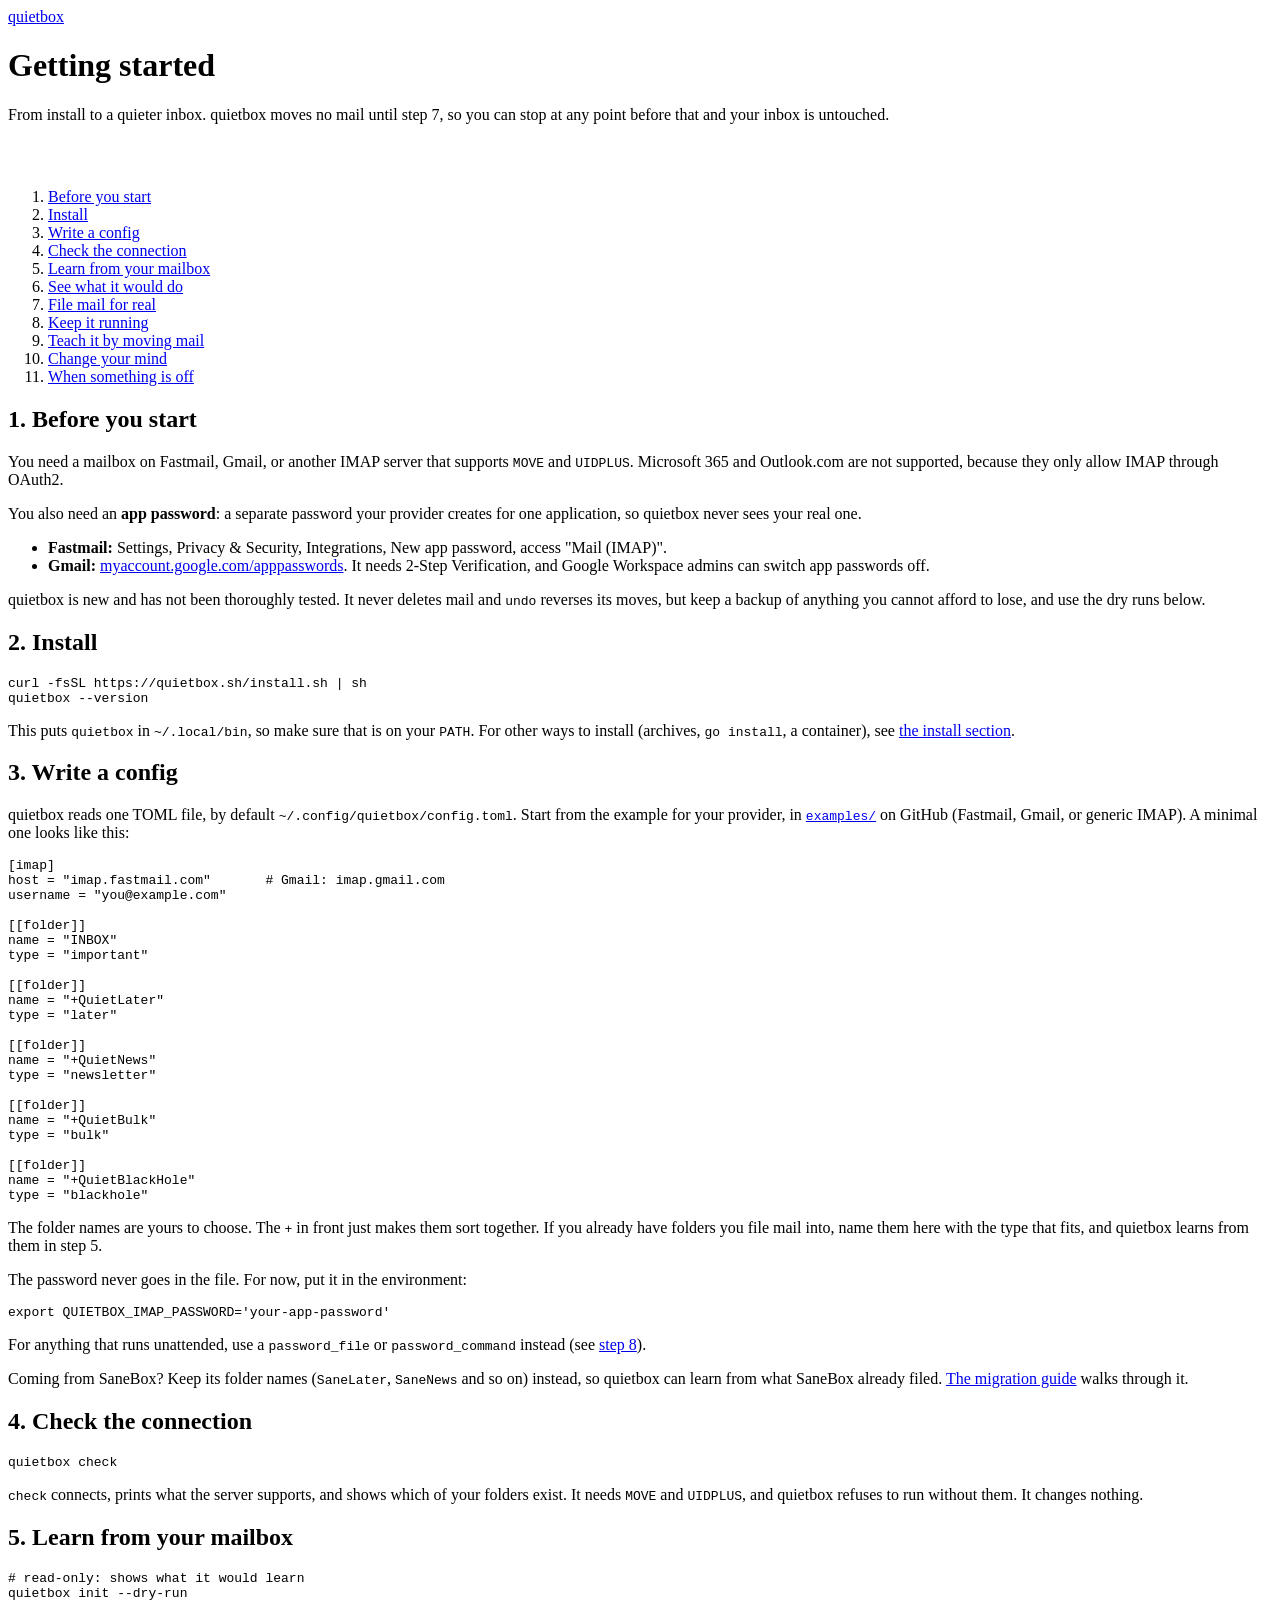
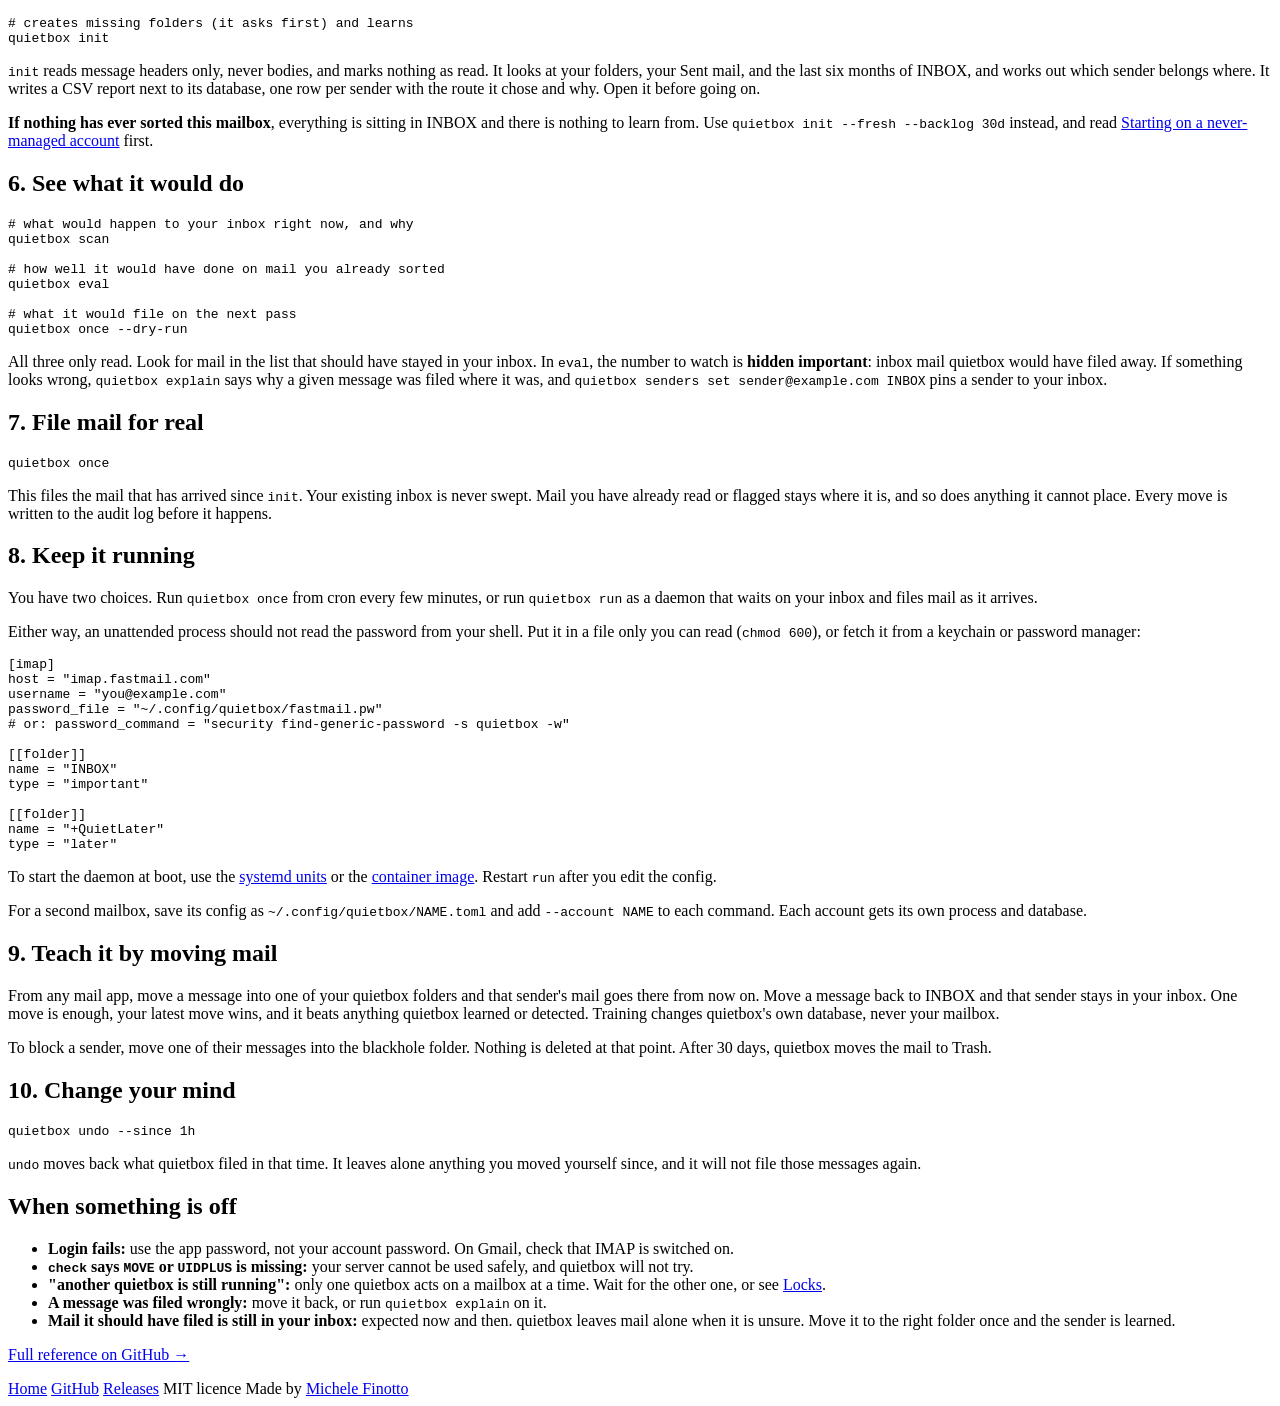
==== site/guide/index.html @ 0d4b9ef0 "feat(site): getting started guide, with its TOML blocks tested Claude-Session: https://claude.ai/cod" ====
<!doctype html>
<html lang="en">
<head>
<meta charset="utf-8">
<meta name="viewport" content="width=device-width, initial-scale=1">
<title>Getting started with quietbox</title>
<meta name="description" content="Install quietbox, connect it to your mailbox, check what it learned, and let it run, step by step.">
<meta property="og:title" content="Getting started with quietbox">
<meta property="og:description" content="From install to a quieter inbox, step by step.">
<meta property="og:image" content="https://quietbox.sh/og.png">
<meta property="og:url" content="https://quietbox.sh/guide/">
<meta name="twitter:card" content="summary_large_image">
<link rel="icon" href="/favicon.svg" type="image/svg+xml">
<link rel="icon" href="/favicon-32.png" sizes="32x32" type="image/png">
<link rel="apple-touch-icon" href="/favicon-180.png">
<link rel="preconnect" href="https://fonts.googleapis.com">
<link rel="preconnect" href="https://fonts.gstatic.com" crossorigin>
<link rel="stylesheet" href="https://fonts.googleapis.com/css2?family=Manrope:wght@500;700&family=JetBrains+Mono:wght@400&display=swap">
<link rel="stylesheet" href="/style.css">
</head>
<body>
<div class="wrap">

  <header class="hero" style="padding-bottom:2rem">
    <div class="wordmark"><a href="/">quietbox</a></div>
    <h1>Getting started</h1>
    <p class="lede">From install to a quieter inbox. quietbox moves no mail until step 7, so you can stop at any point before that and your inbox is untouched.</p>
  </header>

  <nav class="toc" aria-label="Steps">
    <ol>
      <li><a href="#before">Before you start</a></li>
      <li><a href="#install">Install</a></li>
      <li><a href="#config">Write a config</a></li>
      <li><a href="#check">Check the connection</a></li>
      <li><a href="#learn">Learn from your mailbox</a></li>
      <li><a href="#review">See what it would do</a></li>
      <li><a href="#file">File mail for real</a></li>
      <li><a href="#running">Keep it running</a></li>
      <li><a href="#training">Teach it by moving mail</a></li>
      <li><a href="#undo">Change your mind</a></li>
      <li><a href="#trouble">When something is off</a></li>
    </ol>
  </nav>

  <section id="before">
    <h2>1. Before you start</h2>
    <p>You need a mailbox on Fastmail, Gmail, or another IMAP server that supports <code>MOVE</code> and <code>UIDPLUS</code>. Microsoft 365 and Outlook.com are not supported, because they only allow IMAP through OAuth2.</p>
    <p>You also need an <strong>app password</strong>: a separate password your provider creates for one application, so quietbox never sees your real one.</p>
    <ul class="plain">
      <li><strong>Fastmail:</strong> Settings, Privacy &amp; Security, Integrations, New app password, access "Mail (IMAP)".</li>
      <li><strong>Gmail:</strong> <a href="https://myaccount.google.com/apppasswords">myaccount.google.com/apppasswords</a>. It needs 2-Step Verification, and Google Workspace admins can switch app passwords off.</li>
    </ul>
    <div class="note"><p>quietbox is new and has not been thoroughly tested. It never deletes mail and <code>undo</code> reverses its moves, but keep a backup of anything you cannot afford to lose, and use the dry runs below.</p></div>
  </section>

  <section id="install">
    <h2>2. Install</h2>
<pre><code>curl -fsSL https://quietbox.sh/install.sh | sh
quietbox --version</code></pre>
    <p style="margin-top:1rem" class="muted">This puts <code>quietbox</code> in <code>~/.local/bin</code>, so make sure that is on your <code>PATH</code>. For other ways to install (archives, <code>go install</code>, a container), see <a href="/#install">the install section</a>.</p>
  </section>

  <section id="config">
    <h2>3. Write a config</h2>
    <p>quietbox reads one TOML file, by default <code>~/.config/quietbox/config.toml</code>. Start from the example for your provider, in <a href="https://github.com/michele/quietbox/tree/main/examples"><code>examples/</code></a> on GitHub (Fastmail, Gmail, or generic IMAP). A minimal one looks like this:</p>
<pre data-lang="toml"><code>[imap]
host = "imap.fastmail.com"       # Gmail: imap.gmail.com
username = "you@example.com"

[[folder]]
name = "INBOX"
type = "important"

[[folder]]
name = "+QuietLater"
type = "later"

[[folder]]
name = "+QuietNews"
type = "newsletter"

[[folder]]
name = "+QuietBulk"
type = "bulk"

[[folder]]
name = "+QuietBlackHole"
type = "blackhole"</code></pre>
    <p style="margin-top:1rem">The folder names are yours to choose. The <code>+</code> in front just makes them sort together. If you already have folders you file mail into, name them here with the type that fits, and quietbox learns from them in step 5.</p>
    <p>The password never goes in the file. For now, put it in the environment:</p>
<pre><code>export QUIETBOX_IMAP_PASSWORD='your-app-password'</code></pre>
    <p style="margin-top:1rem" class="muted">For anything that runs unattended, use a <code>password_file</code> or <code>password_command</code> instead (see <a href="#running">step 8</a>).</p>
    <div class="note"><p>Coming from SaneBox? Keep its folder names (<code>SaneLater</code>, <code>SaneNews</code> and so on) instead, so quietbox can learn from what SaneBox already filed. <a href="https://github.com/michele/quietbox/blob/main/docs/MIGRATING-FROM-SANEBOX.md">The migration guide</a> walks through it.</p></div>
  </section>

  <section id="check">
    <h2>4. Check the connection</h2>
<pre><code>quietbox check</code></pre>
    <p style="margin-top:1rem"><code>check</code> connects, prints what the server supports, and shows which of your folders exist. It needs <code>MOVE</code> and <code>UIDPLUS</code>, and quietbox refuses to run without them. It changes nothing.</p>
  </section>

  <section id="learn">
    <h2>5. Learn from your mailbox</h2>
<pre><code><span class="c"># read-only: shows what it would learn</span>
quietbox init --dry-run

<span class="c"># creates missing folders (it asks first) and learns</span>
quietbox init</code></pre>
    <p style="margin-top:1rem"><code>init</code> reads message headers only, never bodies, and marks nothing as read. It looks at your folders, your Sent mail, and the last six months of INBOX, and works out which sender belongs where. It writes a CSV report next to its database, one row per sender with the route it chose and why. Open it before going on.</p>
    <div class="note"><p><strong>If nothing has ever sorted this mailbox</strong>, everything is sitting in INBOX and there is nothing to learn from. Use <code>quietbox init --fresh --backlog 30d</code> instead, and read <a href="https://github.com/michele/quietbox#starting-on-a-never-managed-account">Starting on a never-managed account</a> first.</p></div>
  </section>

  <section id="review">
    <h2>6. See what it would do</h2>
<pre><code><span class="c"># what would happen to your inbox right now, and why</span>
quietbox scan

<span class="c"># how well it would have done on mail you already sorted</span>
quietbox eval

<span class="c"># what it would file on the next pass</span>
quietbox once --dry-run</code></pre>
    <p style="margin-top:1rem">All three only read. Look for mail in the list that should have stayed in your inbox. In <code>eval</code>, the number to watch is <strong>hidden important</strong>: inbox mail quietbox would have filed away. If something looks wrong, <code>quietbox explain</code> says why a given message was filed where it was, and <code>quietbox senders set sender@example.com INBOX</code> pins a sender to your inbox.</p>
  </section>

  <section id="file">
    <h2>7. File mail for real</h2>
<pre><code>quietbox once</code></pre>
    <p style="margin-top:1rem">This files the mail that has arrived since <code>init</code>. Your existing inbox is never swept. Mail you have already read or flagged stays where it is, and so does anything it cannot place. Every move is written to the audit log before it happens.</p>
  </section>

  <section id="running">
    <h2>8. Keep it running</h2>
    <p>You have two choices. Run <code>quietbox once</code> from cron every few minutes, or run <code>quietbox run</code> as a daemon that waits on your inbox and files mail as it arrives.</p>
    <p>Either way, an unattended process should not read the password from your shell. Put it in a file only you can read (<code>chmod 600</code>), or fetch it from a keychain or password manager:</p>
<pre data-lang="toml"><code>[imap]
host = "imap.fastmail.com"
username = "you@example.com"
password_file = "~/.config/quietbox/fastmail.pw"
# or: password_command = "security find-generic-password -s quietbox -w"

[[folder]]
name = "INBOX"
type = "important"

[[folder]]
name = "+QuietLater"
type = "later"</code></pre>
    <p style="margin-top:1rem">To start the daemon at boot, use the <a href="https://github.com/michele/quietbox/blob/main/docs/SYSTEMD.md">systemd units</a> or the <a href="https://github.com/michele/quietbox/blob/main/docs/DEPLOY.md">container image</a>. Restart <code>run</code> after you edit the config.</p>
    <p>For a second mailbox, save its config as <code>~/.config/quietbox/NAME.toml</code> and add <code>--account NAME</code> to each command. Each account gets its own process and database.</p>
  </section>

  <section id="training">
    <h2>9. Teach it by moving mail</h2>
    <p>From any mail app, move a message into one of your quietbox folders and that sender's mail goes there from now on. Move a message back to INBOX and that sender stays in your inbox. One move is enough, your latest move wins, and it beats anything quietbox learned or detected. Training changes quietbox's own database, never your mailbox.</p>
    <p>To block a sender, move one of their messages into the blackhole folder. Nothing is deleted at that point. After 30 days, quietbox moves the mail to Trash.</p>
  </section>

  <section id="undo">
    <h2>10. Change your mind</h2>
<pre><code>quietbox undo --since 1h</code></pre>
    <p style="margin-top:1rem"><code>undo</code> moves back what quietbox filed in that time. It leaves alone anything you moved yourself since, and it will not file those messages again.</p>
  </section>

  <section id="trouble">
    <h2>When something is off</h2>
    <ul class="plain">
      <li><strong>Login fails:</strong> use the app password, not your account password. On Gmail, check that IMAP is switched on.</li>
      <li><strong><code>check</code> says <code>MOVE</code> or <code>UIDPLUS</code> is missing:</strong> your server cannot be used safely, and quietbox will not try.</li>
      <li><strong>"another quietbox is still running":</strong> only one quietbox acts on a mailbox at a time. Wait for the other one, or see <a href="https://github.com/michele/quietbox#locks">Locks</a>.</li>
      <li><strong>A message was filed wrongly:</strong> move it back, or run <code>quietbox explain</code> on it.</li>
      <li><strong>Mail it should have filed is still in your inbox:</strong> expected now and then. quietbox leaves mail alone when it is unsure. Move it to the right folder once and the sender is learned.</li>
    </ul>
    <p class="next"><a href="https://github.com/michele/quietbox#usage">Full reference on GitHub &rarr;</a></p>
  </section>

</div>

<footer>
  <div class="wrap">
    <a href="/">Home</a>
    <a href="https://github.com/michele/quietbox">GitHub</a>
    <a href="https://github.com/michele/quietbox/releases">Releases</a>
    <span>MIT licence</span>
    <span>Made by <a href="https://finotto.org">Michele Finotto</a></span>
  </div>
</footer>
</body>
</html>
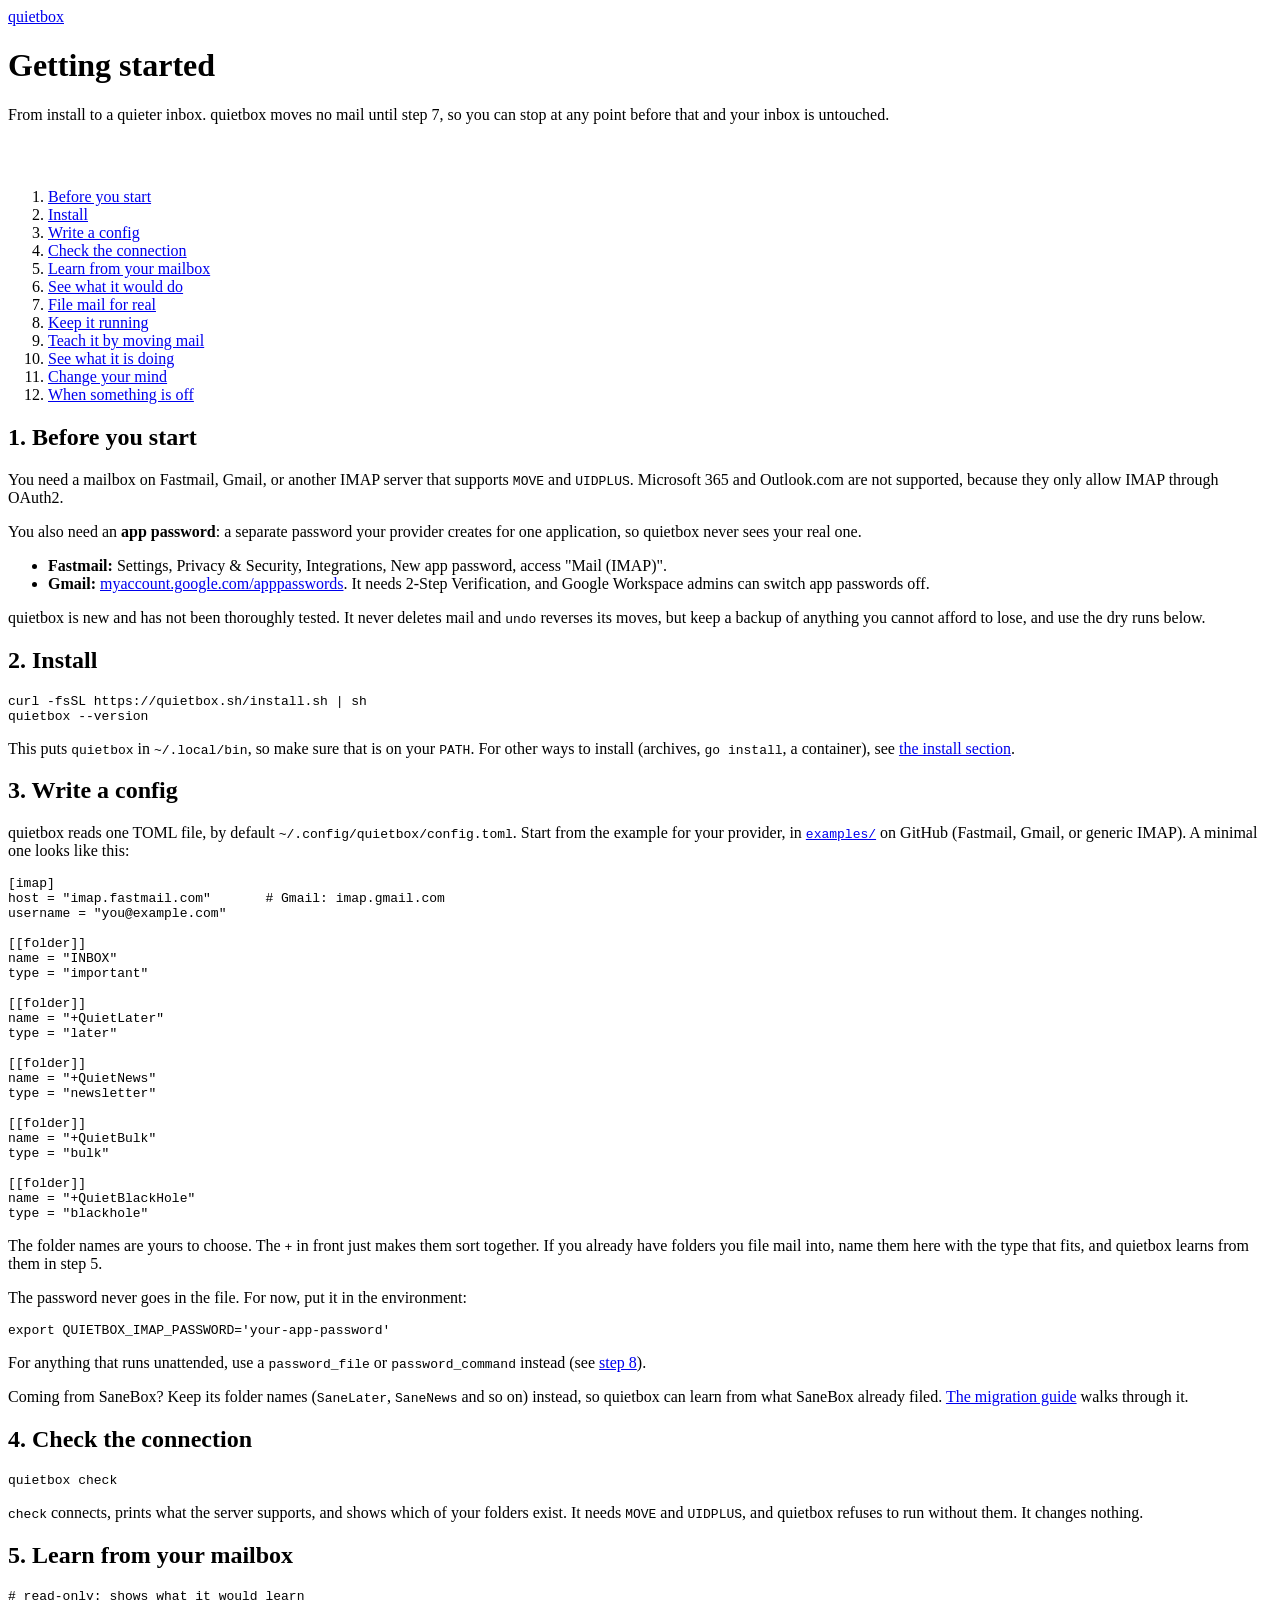
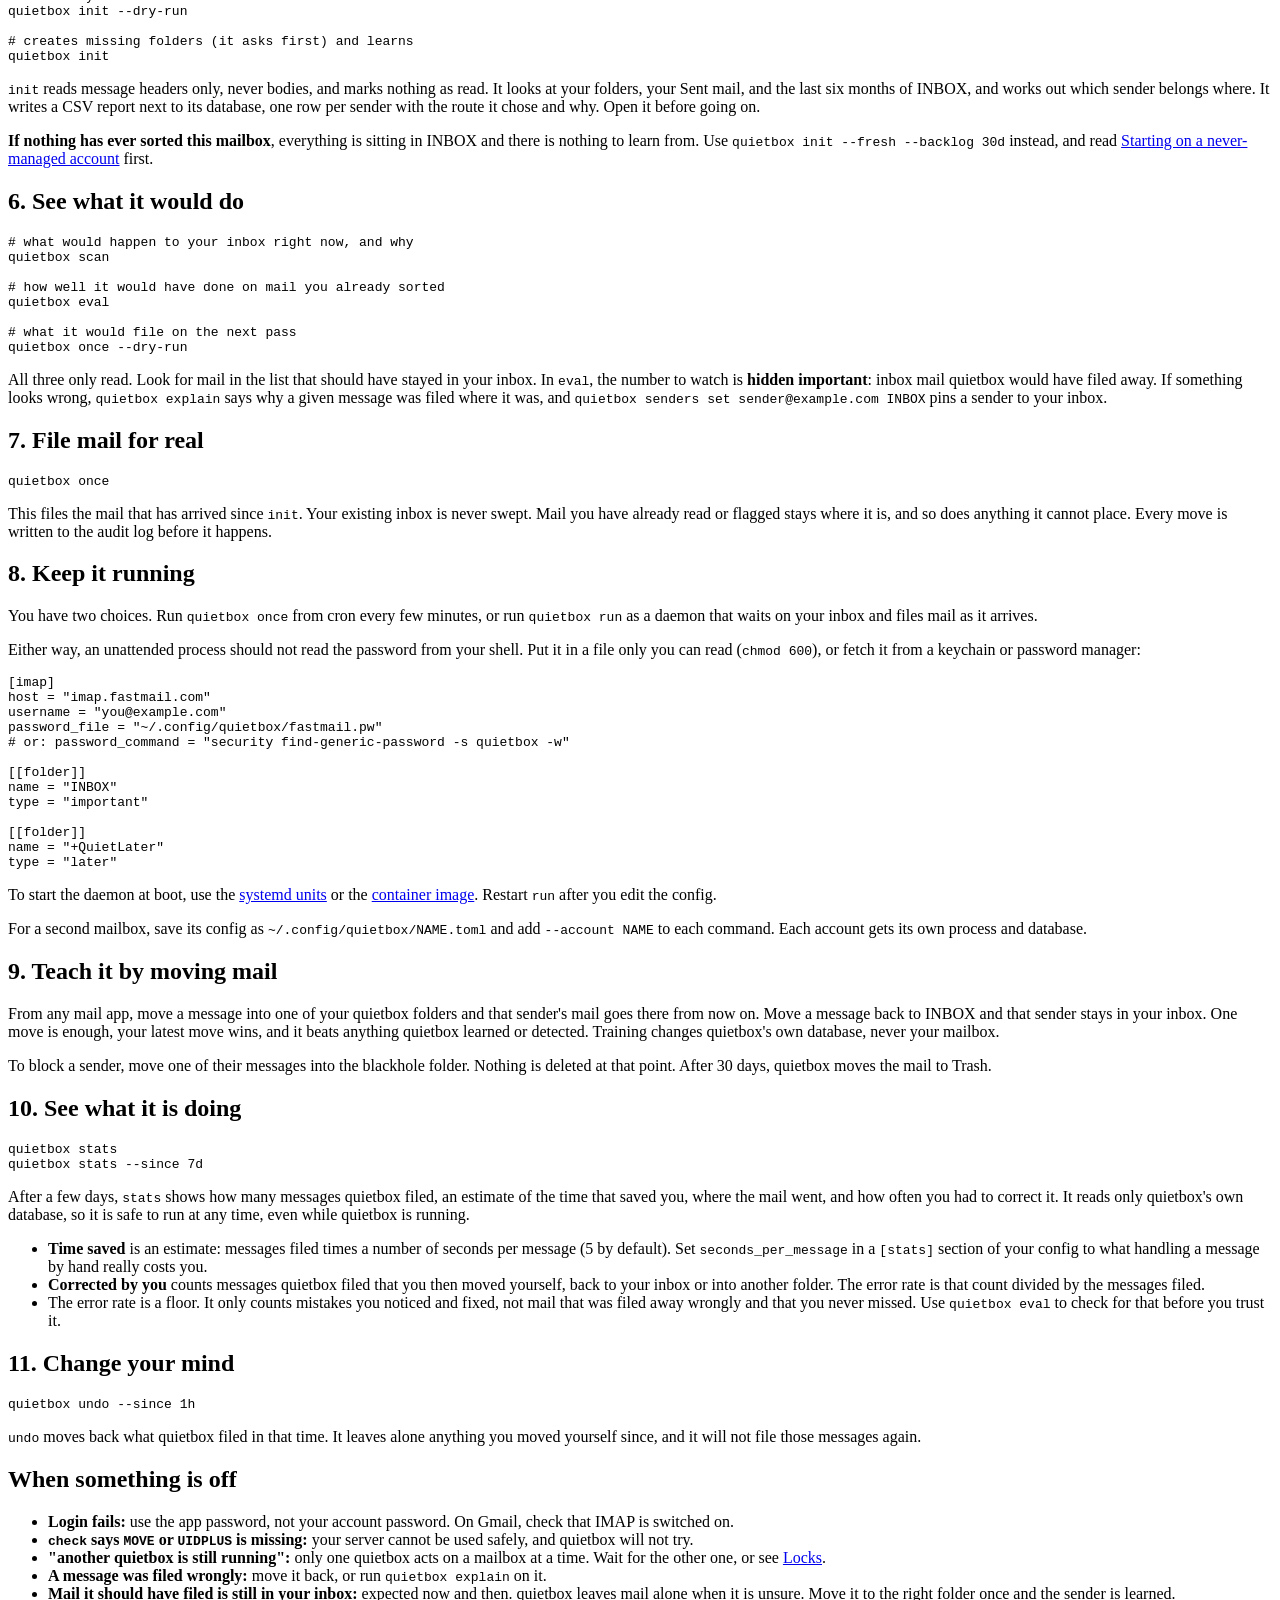
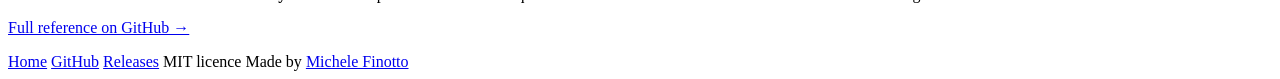
==== commit d9dd5c2d: "docs: stats in the README, the website guide and PLAN.md Claude-Session: https://claude.ai/code/sess" ====
--- a/site/guide/index.html
+++ b/site/guide/index.html
@@ -38,6 +38,7 @@
       <li><a href="#file">File mail for real</a></li>
       <li><a href="#running">Keep it running</a></li>
       <li><a href="#training">Teach it by moving mail</a></li>
+      <li><a href="#stats">See what it is doing</a></li>
       <li><a href="#undo">Change your mind</a></li>
       <li><a href="#trouble">When something is off</a></li>
     </ol>
@@ -157,8 +158,20 @@
     <p>To block a sender, move one of their messages into the blackhole folder. Nothing is deleted at that point. After 30 days, quietbox moves the mail to Trash.</p>
   </section>
 
+  <section id="stats">
+    <h2>10. See what it is doing</h2>
+<pre><code>quietbox stats
+quietbox stats --since 7d</code></pre>
+    <p style="margin-top:1rem">After a few days, <code>stats</code> shows how many messages quietbox filed, an estimate of the time that saved you, where the mail went, and how often you had to correct it. It reads only quietbox's own database, so it is safe to run at any time, even while quietbox is running.</p>
+    <ul class="plain">
+      <li><strong>Time saved</strong> is an estimate: messages filed times a number of seconds per message (5 by default). Set <code>seconds_per_message</code> in a <code>[stats]</code> section of your config to what handling a message by hand really costs you.</li>
+      <li><strong>Corrected by you</strong> counts messages quietbox filed that you then moved yourself, back to your inbox or into another folder. The error rate is that count divided by the messages filed.</li>
+      <li>The error rate is a floor. It only counts mistakes you noticed and fixed, not mail that was filed away wrongly and that you never missed. Use <code>quietbox eval</code> to check for that before you trust it.</li>
+    </ul>
+  </section>
+
   <section id="undo">
-    <h2>10. Change your mind</h2>
+    <h2>11. Change your mind</h2>
 <pre><code>quietbox undo --since 1h</code></pre>
     <p style="margin-top:1rem"><code>undo</code> moves back what quietbox filed in that time. It leaves alone anything you moved yourself since, and it will not file those messages again.</p>
   </section>
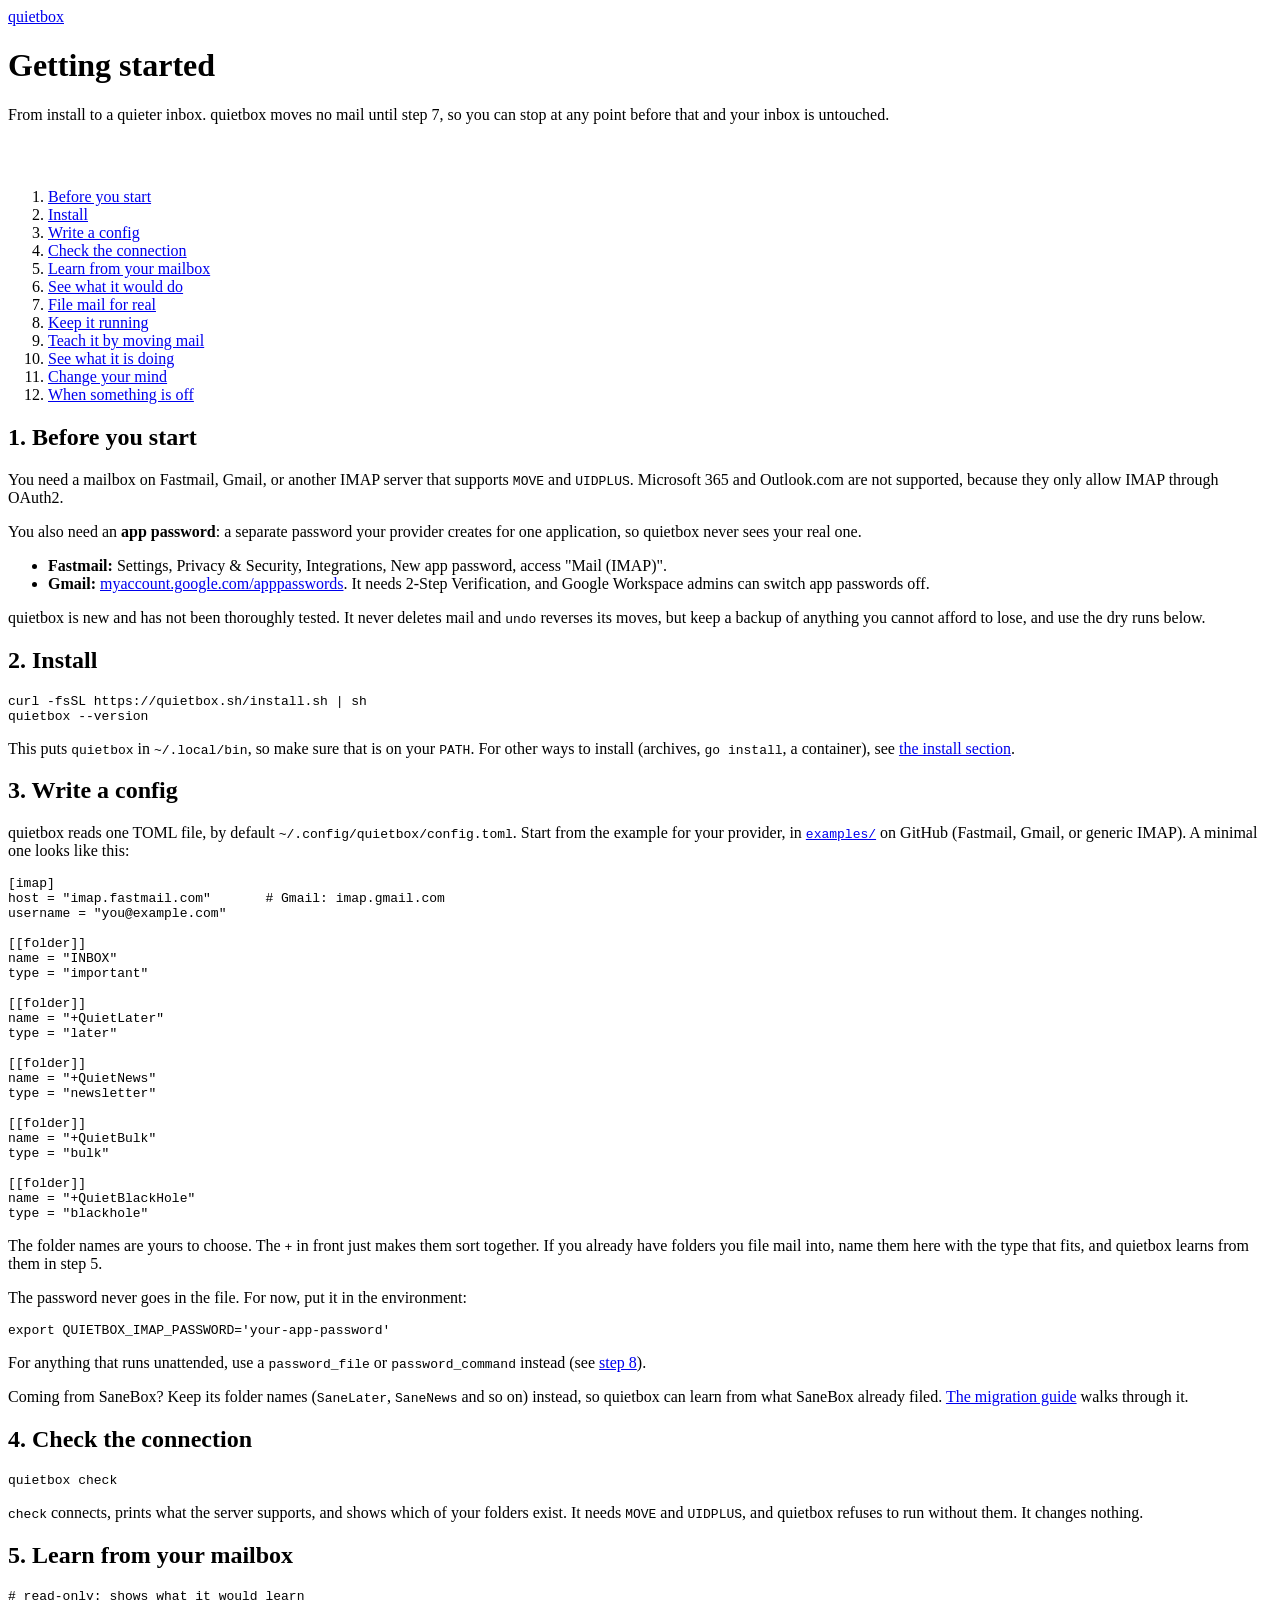
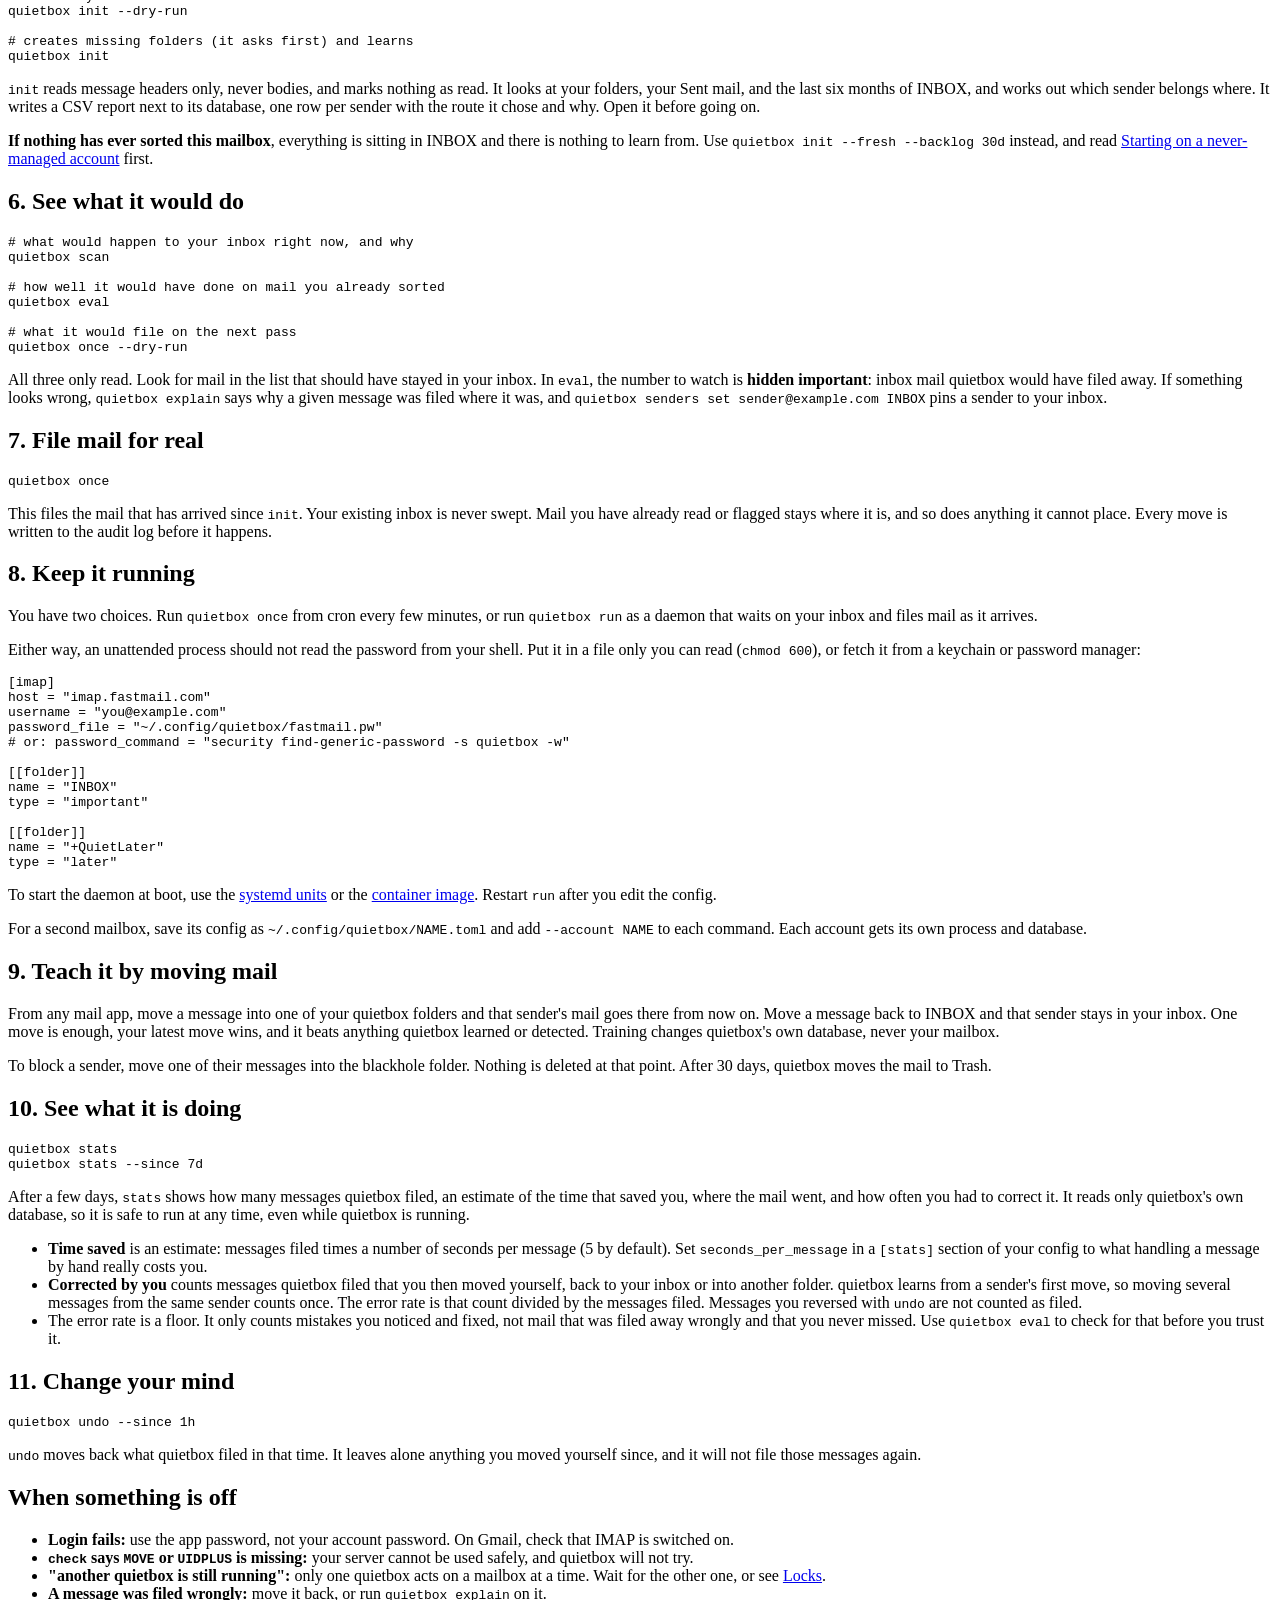
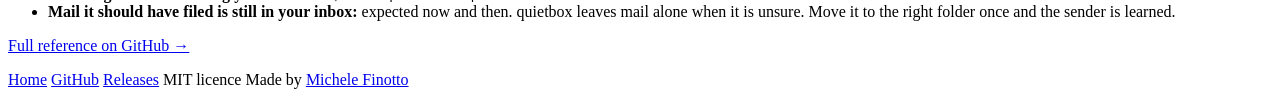
==== commit 874b1b37: "fix(stats): undone moves are not filed; document the correction undercount Claude-Session: https://c" ====
--- a/site/guide/index.html
+++ b/site/guide/index.html
@@ -165,7 +165,7 @@
     <p style="margin-top:1rem">After a few days, <code>stats</code> shows how many messages quietbox filed, an estimate of the time that saved you, where the mail went, and how often you had to correct it. It reads only quietbox's own database, so it is safe to run at any time, even while quietbox is running.</p>
     <ul class="plain">
       <li><strong>Time saved</strong> is an estimate: messages filed times a number of seconds per message (5 by default). Set <code>seconds_per_message</code> in a <code>[stats]</code> section of your config to what handling a message by hand really costs you.</li>
-      <li><strong>Corrected by you</strong> counts messages quietbox filed that you then moved yourself, back to your inbox or into another folder. The error rate is that count divided by the messages filed.</li>
+      <li><strong>Corrected by you</strong> counts messages quietbox filed that you then moved yourself, back to your inbox or into another folder. quietbox learns from a sender's first move, so moving several messages from the same sender counts once. The error rate is that count divided by the messages filed. Messages you reversed with <code>undo</code> are not counted as filed.</li>
       <li>The error rate is a floor. It only counts mistakes you noticed and fixed, not mail that was filed away wrongly and that you never missed. Use <code>quietbox eval</code> to check for that before you trust it.</li>
     </ul>
   </section>
